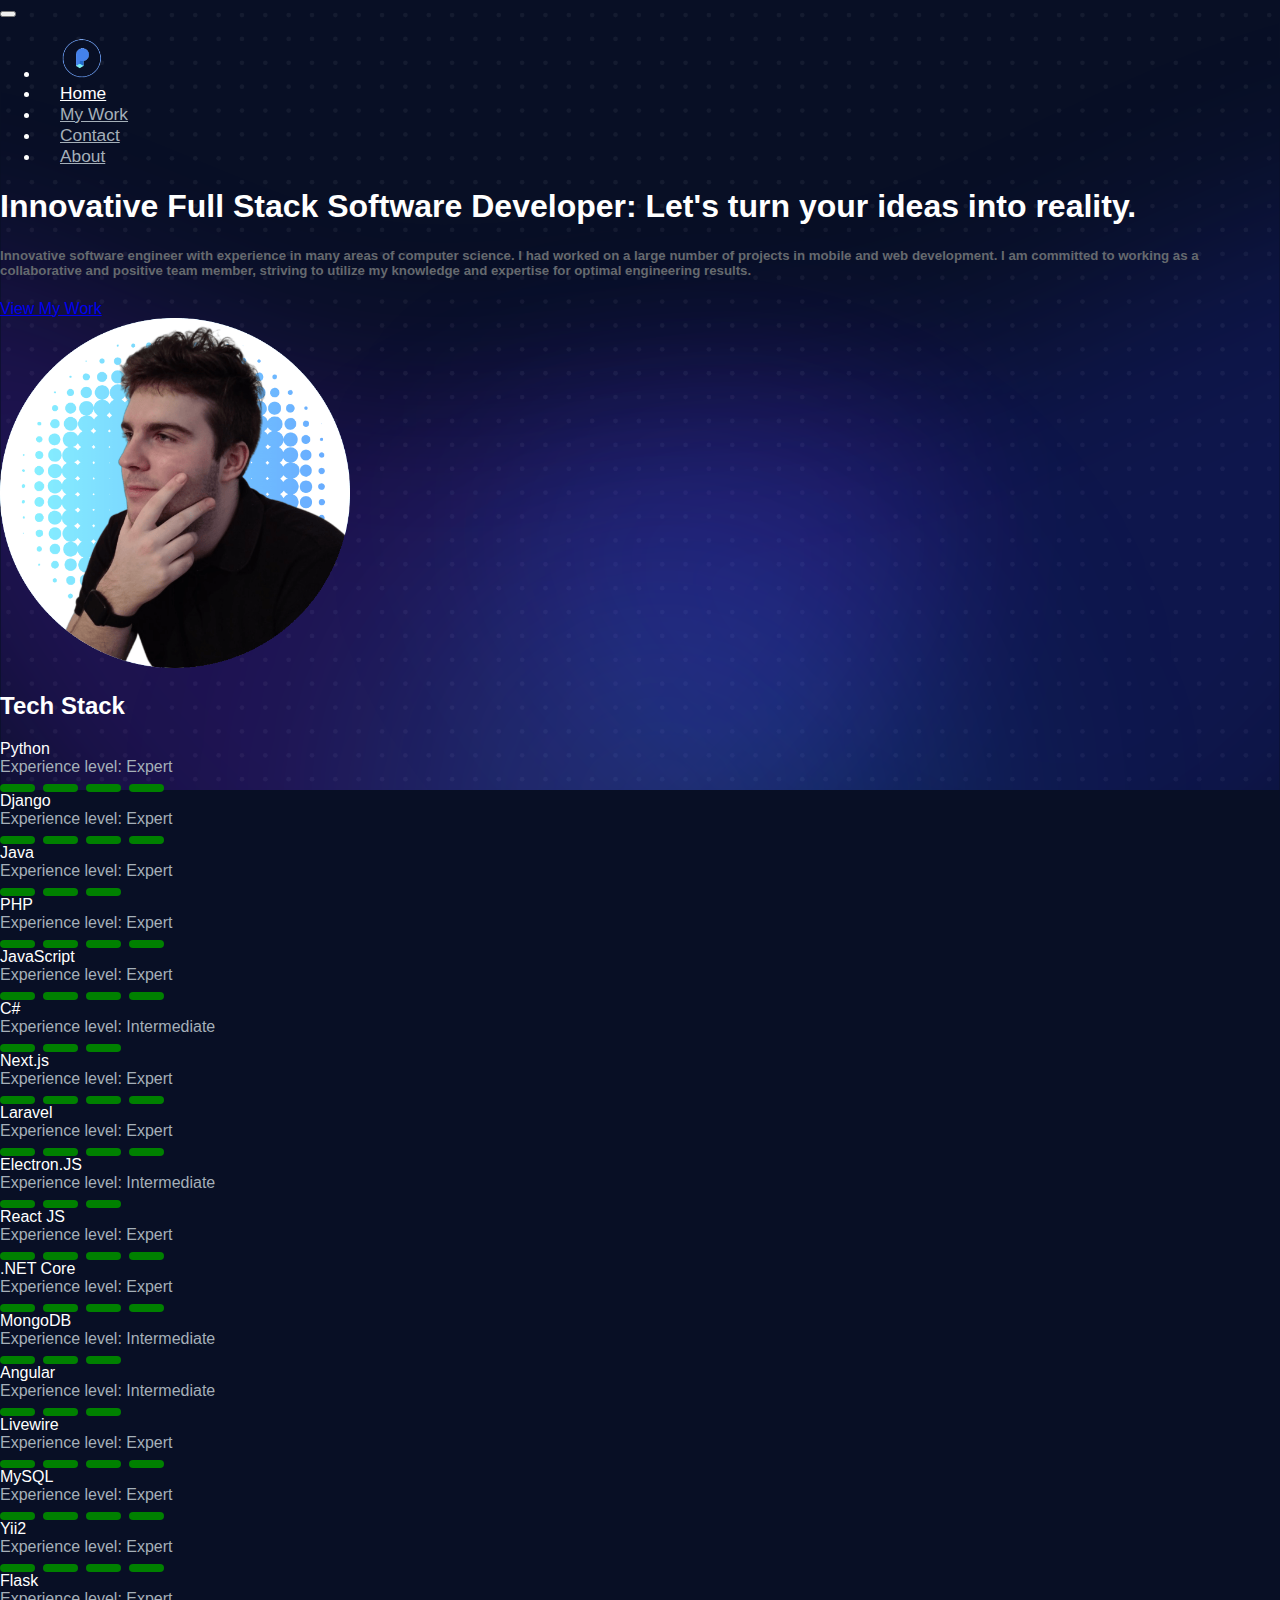
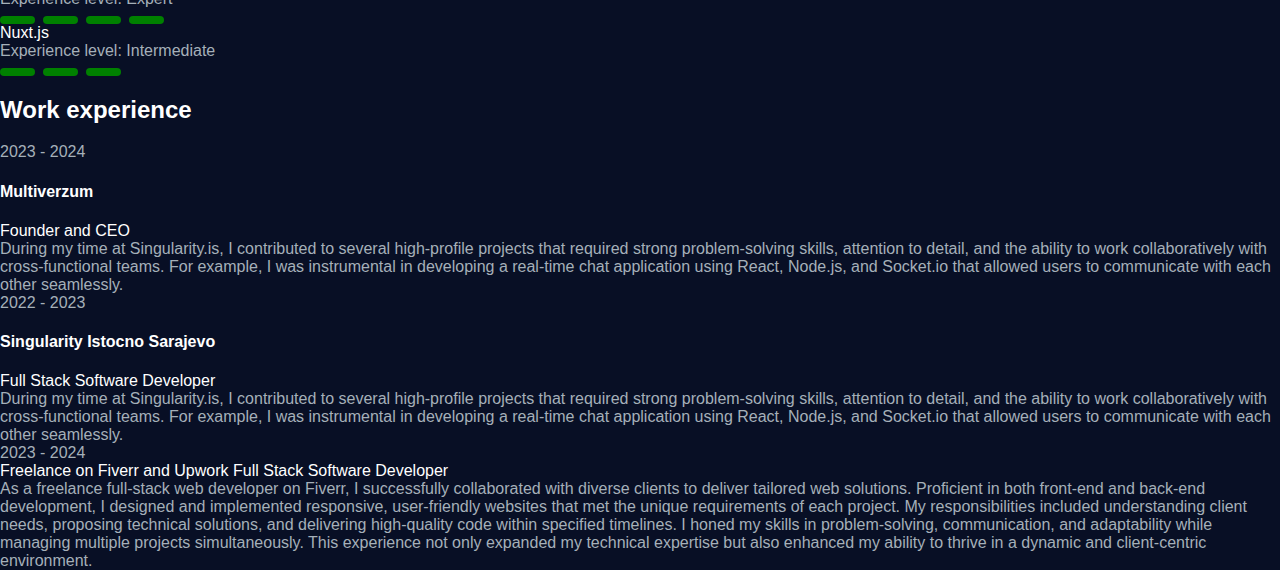
==== index.html @ 40189f27 "minor text change" ====
<!DOCTYPE html>
<html lang="en">

<head>
    <meta charset="UTF-8">
    <meta name="viewport" content="width=device-width, initial-scale=1.0">
    <title>Nenad Blagovcanin - Portfolio</title>
    <link rel="stylesheet" href="/css/style.css">
    <link rel="stylesheet" href="/css/home.css">
    <link href="https://cdn.jsdelivr.net/npm/bootstrap@5.3.2/dist/css/bootstrap.min.css" rel="stylesheet"
        integrity="sha384-T3c6CoIi6uLrA9TneNEoa7RxnatzjcDSCmG1MXxSR1GAsXEV/Dwwykc2MPK8M2HN" crossorigin="anonymous">
</head>

<body>

    <nav class="navbar navbar-expand-lg bg-transparent justify-content-center">
        <button class="navbar-toggler btn bg-white" type="button" data-bs-toggle="collapse" data-bs-target="#navbarNav"
            aria-controls="navbarNav" aria-expanded="false" aria-label="Toggle navigation">
            <span class="navbar-toggler-icon text-white"></span>
        </button>
        <div class="collapse navbar-collapse" id="navbarNav">
            <ul class="navbar-nav m-auto justify-content-center">
                <li>
                    <a class="d-flex align-items-center h-100 logo-image-wrapper" href="/">
                        <img id="logo-image" src="/img/logo.png" alt="">
                    </a>
                </li>
                <li class="nav-item">
                    <a class="nav-link active" href="/">Home</a>
                </li>
                <li class="nav-item">
                    <a class="nav-link" href="work.html">My Work</a>
                </li>
                <li class="nav-item">
                    <a class="nav-link" href="contact.html">Contact</a>
                </li>
                <li class="nav-item">
                    <a class="nav-link" href="about.html">About</a>
                </li>
            </ul>
        </div>
    </nav>


    <div class="container">

        <div class="row flex-md-row flex-column-reverse">

            <div class="col-md-7">
                <div class="pt-5 px-4">
                    <h1>
                        Innovative Full Stack Software Developer: Let's turn your ideas into reality.
                    </h1>

                    <h5 class="text-secondary py-4">
                        Innovative software engineer with experience in many areas of computer science. I had worked on
                        a large number of projects in mobile and web development. I am committed to working as a
                        collaborative and positive team member, striving to utilize my knowledge and expertise for
                        optimal engineering results.
                    </h5>

                    <div class="d-flex justify-content-center justify-content-md-start pt-4">
                        <a href="work.html" class="btn btn-primary rounded-large fw-500 px-5 py-2">View My Work</a>
                    </div>

                </div>

            </div>

            <div class="col-md-5 px-3 d-flex justify-content-center pt-5">
                <div class="rounded-circle">
                    <img src="/img/me.png" style="max-width: 350px; height: fit-content;"
                        class="img-fluid rounded-circle shadow-lg" alt="">
                </div>
            </div>

        </div>

    </div>


    <div class="container py-4">
        <h2 class="mt-4">Tech Stack</h2>

        <div class="row tech-stack-list">
            <div class="col-md-4 col-6">
                <div class="rounded my-2 bg-dark rounded-lg p-3">
                    <span>Python</span><br>
                    <span class="txt-light">Experience level: Expert</span>
                    <div class="experience-level">
                        <div class="line"></div>
                        <div class="line"></div>
                        <div class="line"></div>
                        <div class="line"></div>
                    </div>
                </div>
            </div>
            <div class="col-md-4 col-6">
                <div class="rounded my-2 bg-dark rounded-lg p-3">
                    <span>Django</span><br>
                    <span class="txt-light">Experience level: Expert</span>
                    <div class="experience-level">
                        <div class="line"></div>
                        <div class="line"></div>
                        <div class="line"></div>
                        <div class="line"></div>
                    </div>
                </div>
            </div>
            <div class="col-md-4 col-6">
                <div class="rounded my-2 bg-dark rounded-lg p-3">
                    <span>Java</span><br>
                    <span class="txt-light">Experience level: Expert</span>
                    <div class="experience-level">
                        <div class="line bg-warning"></div>
                        <div class="line bg-warning"></div>
                        <div class="line bg-warning"></div>
                    </div>
                </div>
            </div>
            <div class="col-md-4 col-6">
                <div class="rounded my-2 bg-dark rounded-lg p-3">
                    <span>PHP</span><br>
                    <span class="txt-light">Experience level: Expert</span>
                    <div class="experience-level">
                        <div class="line"></div>
                        <div class="line"></div>
                        <div class="line"></div>
                        <div class="line"></div>
                    </div>
                </div>
            </div>
            <div class="col-md-4 col-6">
                <div class="rounded my-2 bg-dark rounded-lg p-3">
                    <span>JavaScript</span><br>
                    <span class="txt-light">Experience level: Expert</span>
                    <div class="experience-level">
                        <div class="line"></div>
                        <div class="line"></div>
                        <div class="line"></div>
                        <div class="line"></div>
                    </div>
                </div>
            </div>
            <div class="col-md-4 col-6">
                <div class="rounded my-2 bg-dark rounded-lg p-3">
                    <span>C#</span><br>
                    <span class="txt-light">Experience level: Intermediate</span>
                    <div class="experience-level">
                        <div class="line bg-warning"></div>
                        <div class="line bg-warning"></div>
                        <div class="line bg-warning"></div>
                    </div>
                </div>

            </div>
            <div class="col-md-4 col-6">
                <div class="rounded my-2 bg-dark rounded-lg p-3">
                    <span>Next.js</span><br>
                    <span class="txt-light">Experience level: Expert</span>
                    <div class="experience-level">
                        <div class="line"></div>
                        <div class="line"></div>
                        <div class="line"></div>
                        <div class="line"></div>
                    </div>
                </div>
            </div>
            <div class="col-md-4 col-6">
                <div class="rounded my-2 bg-dark rounded-lg p-3">
                    <span>Laravel</span><br>
                    <span class="txt-light">Experience level: Expert</span>
                    <div class="experience-level">
                        <div class="line"></div>
                        <div class="line"></div>
                        <div class="line"></div>
                        <div class="line"></div>
                    </div>
                </div>
            </div>
            <div class="col-md-4 col-6">
                <div class="rounded my-2 bg-dark rounded-lg p-3">
                    <span>Electron.JS</span><br>
                    <span class="txt-light">Experience level: Intermediate</span>
                    <div class="experience-level">
                        <div class="line bg-warning"></div>
                        <div class="line bg-warning"></div>
                        <div class="line bg-warning"></div>
                    </div>
                </div>
            </div>
            <div class="col-md-4 col-6">
                <div class="rounded my-2 bg-dark rounded-lg p-3">
                    <span>React JS</span><br>
                    <span class="txt-light">Experience level: Expert</span>
                    <div class="experience-level">
                        <div class="line"></div>
                        <div class="line"></div>
                        <div class="line"></div>
                        <div class="line"></div>
                    </div>
                </div>
            </div>
            <div class="col-md-4 col-6">
                <div class="rounded my-2 bg-dark rounded-lg p-3">
                    <span>.NET Core</span><br>
                    <span class="txt-light">Experience level: Expert</span>
                    <div class="experience-level">
                        <div class="line"></div>
                        <div class="line"></div>
                        <div class="line"></div>
                        <div class="line"></div>
                    </div>
                </div>
            </div>
            <div class="col-md-4 col-6">
                <div class="rounded my-2 bg-dark rounded-lg p-3">
                    <span>MongoDB</span><br>
                    <span class="txt-light">Experience level: Intermediate</span>
                    <div class="experience-level">
                        <div class="line bg-warning"></div>
                        <div class="line bg-warning"></div>
                        <div class="line bg-warning"></div>
                    </div>
                </div>

            </div>
            <div class="col-md-4 col-6">
                <div class="rounded my-2 bg-dark rounded-lg p-3">
                    <span>Angular</span><br>
                    <span class="txt-light">Experience level: Intermediate</span>
                    <div class="experience-level">
                        <div class="line bg-warning"></div>
                        <div class="line bg-warning"></div>
                        <div class="line bg-warning"></div>
                    </div>
                </div>
            </div>
            <div class="col-md-4 col-6">
                <div class="rounded my-2 bg-dark rounded-lg p-3">
                    <span>Livewire</span><br>
                    <span class="txt-light">Experience level: Expert</span>
                    <div class="experience-level">
                        <div class="line"></div>
                        <div class="line"></div>
                        <div class="line"></div>
                        <div class="line"></div>
                    </div>
                </div>
            </div>
            <div class="col-md-4 col-6">
                <div class="rounded my-2 bg-dark rounded-lg p-3">
                    <span>MySQL</span><br>
                    <span class="txt-light">Experience level: Expert</span>
                    <div class="experience-level">
                        <div class="line"></div>
                        <div class="line"></div>
                        <div class="line"></div>
                        <div class="line"></div>
                    </div>
                </div>
            </div>
            <div class="col-md-4 col-6">
                <div class="rounded my-2 bg-dark rounded-lg p-3">
                    <span>Yii2</span><br>
                    <span class="txt-light">Experience level: Expert</span>
                    <div class="experience-level">
                        <div class="line"></div>
                        <div class="line"></div>
                        <div class="line"></div>
                        <div class="line"></div>
                    </div>
                </div>
            </div>
            <div class="col-md-4 col-6">
                <div class="rounded my-2 bg-dark rounded-lg p-3">
                    <span>Flask</span><br>
                    <span class="txt-light">Experience level: Expert</span>
                    <div class="experience-level">
                        <div class="line"></div>
                        <div class="line"></div>
                        <div class="line"></div>
                        <div class="line"></div>
                    </div>
                </div>
            </div>
            <div class="col-md-4 col-6">
                <div class="rounded my-2 bg-dark rounded-lg p-3">
                    <span>Nuxt.js</span><br>
                    <span class="txt-light">Experience level: Intermediate</span>
                    <div class="experience-level">
                        <div class="line bg-warning"></div>
                        <div class="line bg-warning"></div>
                        <div class="line bg-warning"></div>
                    </div>
                </div>
            </div>


        </div>

        <div class="container py-4">

            <h2>Work experience</h2>


            <div class="py-3">
                <span class="txt-light">2023 - 2024</span><br>
                <h4>Multiverzum</h4>
                <span class="fw-500">Founder and CEO</span><br>
                <span class="txt-light">
                    During my time at Singularity.is, I contributed to several high-profile projects that required
                    strong problem-solving skills, attention to detail, and the ability to work collaboratively with
                    cross-functional teams. For example, I was instrumental in developing a real-time chat application
                    using React, Node.js, and Socket.io that allowed users to communicate with each other seamlessly.
                </span>
            </div>


            <div class="py-3">
                <span class="txt-light">2022 - 2023</span><br>
                <h4>Singularity Istocno Sarajevo</h4>
                <span class="fw-500">Full Stack Software Developer</span><br>
                <span class="txt-light">
                    During my time at Singularity.is, I contributed to several high-profile projects that required
                    strong problem-solving skills, attention to detail, and the ability to work collaboratively with
                    cross-functional teams. For example, I was instrumental in developing a real-time chat application
                    using React, Node.js, and Socket.io that allowed users to communicate with each other seamlessly.
                </span>
            </div>

            <div class="py-3">
                <span class="txt-light">2023 - 2024</span><br>
                <h4">Freelance on Fiverr and Upwork</h4>
                    <span class="fw-500">Full Stack Software Developer</span><br>
                    <span class="txt-light">
                        As a freelance full-stack web developer on Fiverr, I successfully collaborated with diverse
                        clients
                        to deliver tailored web solutions. Proficient in both front-end and back-end development, I
                        designed
                        and implemented responsive, user-friendly websites that met the unique requirements of each
                        project.
                        My responsibilities included understanding client needs, proposing technical solutions, and
                        delivering high-quality code within specified timelines. I honed my skills in problem-solving,
                        communication, and adaptability while managing multiple projects simultaneously. This experience
                        not
                        only expanded my technical expertise but also enhanced my ability to thrive in a dynamic and
                        client-centric environment.
                    </span>
            </div>

        </div>

        <script src="https://cdn.jsdelivr.net/npm/bootstrap@5.3.2/dist/js/bootstrap.bundle.min.js"
            integrity="sha384-C6RzsynM9kWDrMNeT87bh95OGNyZPhcTNXj1NW7RuBCsyN/o0jlpcV8Qyq46cDfL"
            crossorigin="anonymous"></script>

</body>

</html>
---- css/style.css ----
body{
    background-color: #080f25 !important;
    margin: 0;
    padding: 0;
    color: white !important;
    font-family: Arial;
}

.nav-link{
    color: white !important;
}

.navbar .nav-link{
    font-size: 13pt;
    font-weight: 500;
    padding: 20px !important;
    color: rgb(165, 176, 185) !important;
}

.navbar .nav-link.active, .nav-link:hover{
    color: white !important;
}

.bg-app{
    background-color: #080f25 !important;
}

#logo-image{
    max-height: 45px;
    height: 100%;
}

.logo-image-wrapper{
    padding-left: 20px !important;
    padding-right: 20px !important;
}

.bold{
    font-weight: bold !important;
} 
.fw-500{
    font-weight: 500 !important;
}

.text-secondary{
    color: rgb(101, 105, 110) !important;
}

.rounded-large{
    border-radius: 1.5rem !important;
}

.txt-light{
    color: rgb(165, 176, 185) !important;
}

.tech-stack-list li{
    padding-top: .5rem;
    padding-bottom: .5rem;
    font-weight: 500;
}

.experience-level{
    display: flex;
    align-items: center;
    padding-top: .5rem;
}

.experience-level .line{
    height: 8px;
    width: 35px;
    margin-right: .5rem;
    border-radius: 1.3rem;
    background-color: green;
}

@media only screen and (max-width: 850px) {
    h2{
        text-align: center;
    }.navbar-nav{
        background-color: #101418 !important;
    }
  }
---- css/home.css ----
@media only screen and (min-width: 850px) {
    body{
        background-image: url('/img/background.svg');
        background-position: top;
        background-repeat: no-repeat;
        background-size: contain;
    }
  }
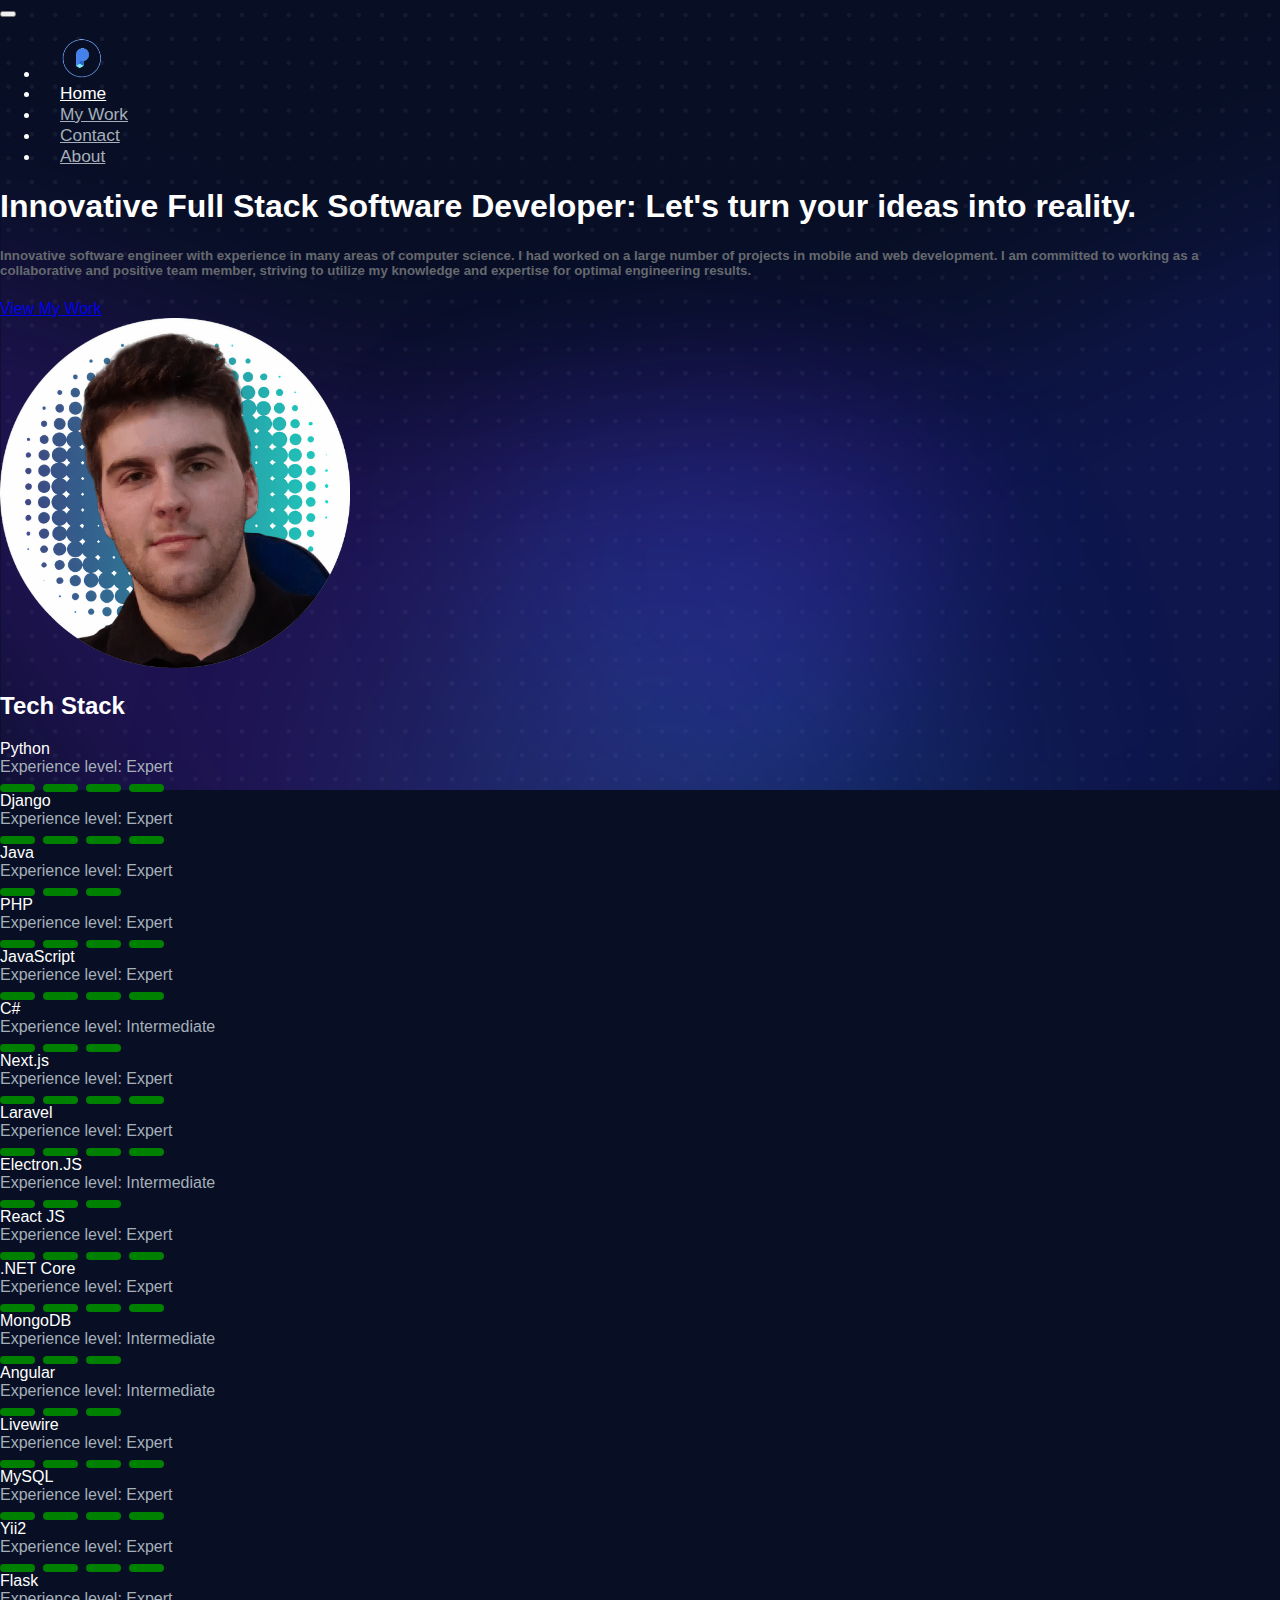
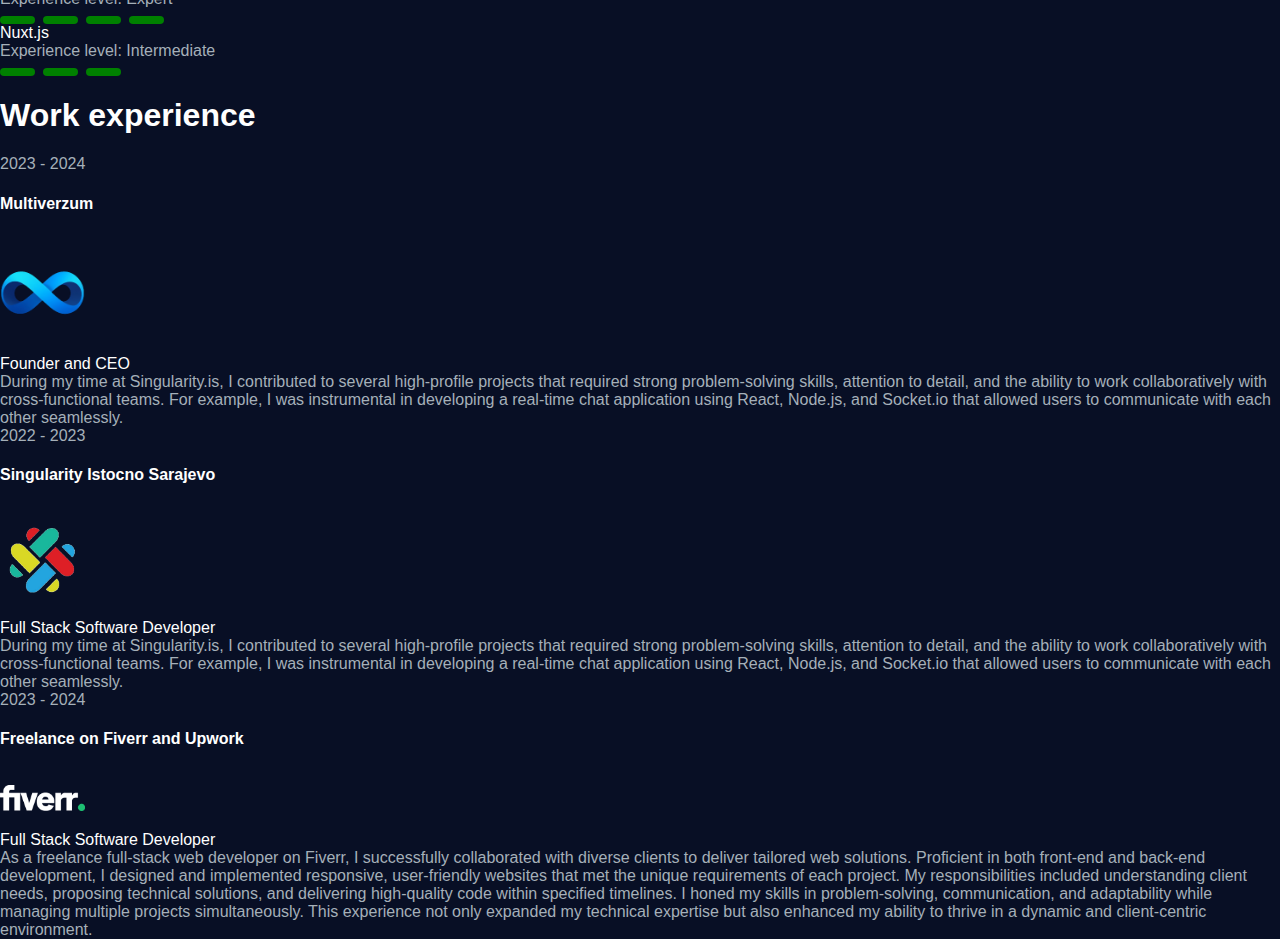
==== commit 5eac8204: "style improvements" ====
--- a/index.html
+++ b/index.html
@@ -47,7 +47,7 @@
         <div class="row flex-md-row flex-column-reverse">
 
             <div class="col-md-7">
-                <div class="pt-5 px-4">
+                <div class="pt-5">
                     <h1>
                         Innovative Full Stack Software Developer: Let's turn your ideas into reality.
                     </h1>
@@ -67,9 +67,9 @@
 
             </div>
 
-            <div class="col-md-5 px-3 d-flex justify-content-center pt-5">
+            <div class="col-md-5 d-flex justify-content-center pt-5">
                 <div class="rounded-circle">
-                    <img src="/img/me.png" style="max-width: 350px; height: fit-content;"
+                    <img src="/img/profile-pic.png" style="max-width: 350px; height: fit-content;"
                         class="img-fluid rounded-circle shadow-lg" alt="">
                 </div>
             </div>
@@ -299,14 +299,17 @@
 
         </div>
 
-        <div class="container py-4">
-
-            <h2>Work experience</h2>
-
-
+        <div class="py-4">
+
+            <h1>Work experience</h1>
+    
+    
             <div class="py-3">
                 <span class="txt-light">2023 - 2024</span><br>
                 <h4>Multiverzum</h4>
+    
+                <img class="company-logo" src="/img/multiverzum.png" alt=""><br>
+    
                 <span class="fw-500">Founder and CEO</span><br>
                 <span class="txt-light">
                     During my time at Singularity.is, I contributed to several high-profile projects that required
@@ -315,11 +318,14 @@
                     using React, Node.js, and Socket.io that allowed users to communicate with each other seamlessly.
                 </span>
             </div>
-
-
+    
+    
             <div class="py-3">
                 <span class="txt-light">2022 - 2023</span><br>
                 <h4>Singularity Istocno Sarajevo</h4>
+    
+                <img class="company-logo" src="/img/singularity.png" alt=""><br>
+    
                 <span class="fw-500">Full Stack Software Developer</span><br>
                 <span class="txt-light">
                     During my time at Singularity.is, I contributed to several high-profile projects that required
@@ -328,27 +334,26 @@
                     using React, Node.js, and Socket.io that allowed users to communicate with each other seamlessly.
                 </span>
             </div>
-
+    
             <div class="py-3">
                 <span class="txt-light">2023 - 2024</span><br>
-                <h4">Freelance on Fiverr and Upwork</h4>
-                    <span class="fw-500">Full Stack Software Developer</span><br>
-                    <span class="txt-light">
-                        As a freelance full-stack web developer on Fiverr, I successfully collaborated with diverse
-                        clients
-                        to deliver tailored web solutions. Proficient in both front-end and back-end development, I
-                        designed
-                        and implemented responsive, user-friendly websites that met the unique requirements of each
-                        project.
-                        My responsibilities included understanding client needs, proposing technical solutions, and
-                        delivering high-quality code within specified timelines. I honed my skills in problem-solving,
-                        communication, and adaptability while managing multiple projects simultaneously. This experience
-                        not
-                        only expanded my technical expertise but also enhanced my ability to thrive in a dynamic and
-                        client-centric environment.
-                    </span>
-            </div>
-
+                <h4>Freelance on Fiverr and Upwork</h4>
+    
+                <img class="company-logo" src="/img/fiverr.png" alt=""><br>
+    
+                <span class="fw-500">Full Stack Software Developer</span><br>
+                <span class="txt-light">
+                    As a freelance full-stack web developer on Fiverr, I successfully collaborated with diverse clients
+                    to deliver tailored web solutions. Proficient in both front-end and back-end development, I designed
+                    and implemented responsive, user-friendly websites that met the unique requirements of each project.
+                    My responsibilities included understanding client needs, proposing technical solutions, and
+                    delivering high-quality code within specified timelines. I honed my skills in problem-solving,
+                    communication, and adaptability while managing multiple projects simultaneously. This experience not
+                    only expanded my technical expertise but also enhanced my ability to thrive in a dynamic and
+                    client-centric environment.
+                </span>
+            </div>
+    
         </div>
 
         <script src="https://cdn.jsdelivr.net/npm/bootstrap@5.3.2/dist/js/bootstrap.bundle.min.js"
--- a/css/style.css
+++ b/css/style.css
@@ -1,4 +1,4 @@
-body{
+body {
     background-color: #080f25 !important;
     margin: 0;
     padding: 0;
@@ -6,67 +6,69 @@
     font-family: Arial;
 }
 
-.nav-link{
+.nav-link {
     color: white !important;
 }
 
-.navbar .nav-link{
+.navbar .nav-link {
     font-size: 13pt;
     font-weight: 500;
     padding: 20px !important;
     color: rgb(165, 176, 185) !important;
 }
 
-.navbar .nav-link.active, .nav-link:hover{
+.navbar .nav-link.active,
+.nav-link:hover {
     color: white !important;
 }
 
-.bg-app{
+.bg-app {
     background-color: #080f25 !important;
 }
 
-#logo-image{
+#logo-image {
     max-height: 45px;
     height: 100%;
 }
 
-.logo-image-wrapper{
+.logo-image-wrapper {
     padding-left: 20px !important;
     padding-right: 20px !important;
 }
 
-.bold{
+.bold {
     font-weight: bold !important;
-} 
-.fw-500{
+}
+
+.fw-500 {
     font-weight: 500 !important;
 }
 
-.text-secondary{
+.text-secondary {
     color: rgb(101, 105, 110) !important;
 }
 
-.rounded-large{
+.rounded-large {
     border-radius: 1.5rem !important;
 }
 
-.txt-light{
+.txt-light {
     color: rgb(165, 176, 185) !important;
 }
 
-.tech-stack-list li{
+.tech-stack-list li {
     padding-top: .5rem;
     padding-bottom: .5rem;
     font-weight: 500;
 }
 
-.experience-level{
+.experience-level {
     display: flex;
     align-items: center;
     padding-top: .5rem;
 }
 
-.experience-level .line{
+.experience-level .line {
     height: 8px;
     width: 35px;
     margin-right: .5rem;
@@ -75,9 +77,25 @@
 }
 
 @media only screen and (max-width: 850px) {
-    h2{
+    h2 {
         text-align: center;
-    }.navbar-nav{
+    }
+
+    .navbar-nav {
         background-color: #101418 !important;
     }
-  }+}
+
+
+::-webkit-scrollbar {
+    width: 10px
+}
+
+::-webkit-scrollbar-track {
+    background-color: transparent
+}
+
+::-webkit-scrollbar-thumb {
+    background-color: #a1a1a1;
+    border-radius: 2rem
+}--- a/css/home.css
+++ b/css/home.css
@@ -5,4 +5,12 @@
         background-repeat: no-repeat;
         background-size: contain;
     }
-  }+}
+
+.company-logo{
+    max-width: 85px;
+    width: 100%;
+    height: auto;
+    padding-top: 1rem;
+    padding-bottom: 1rem;
+}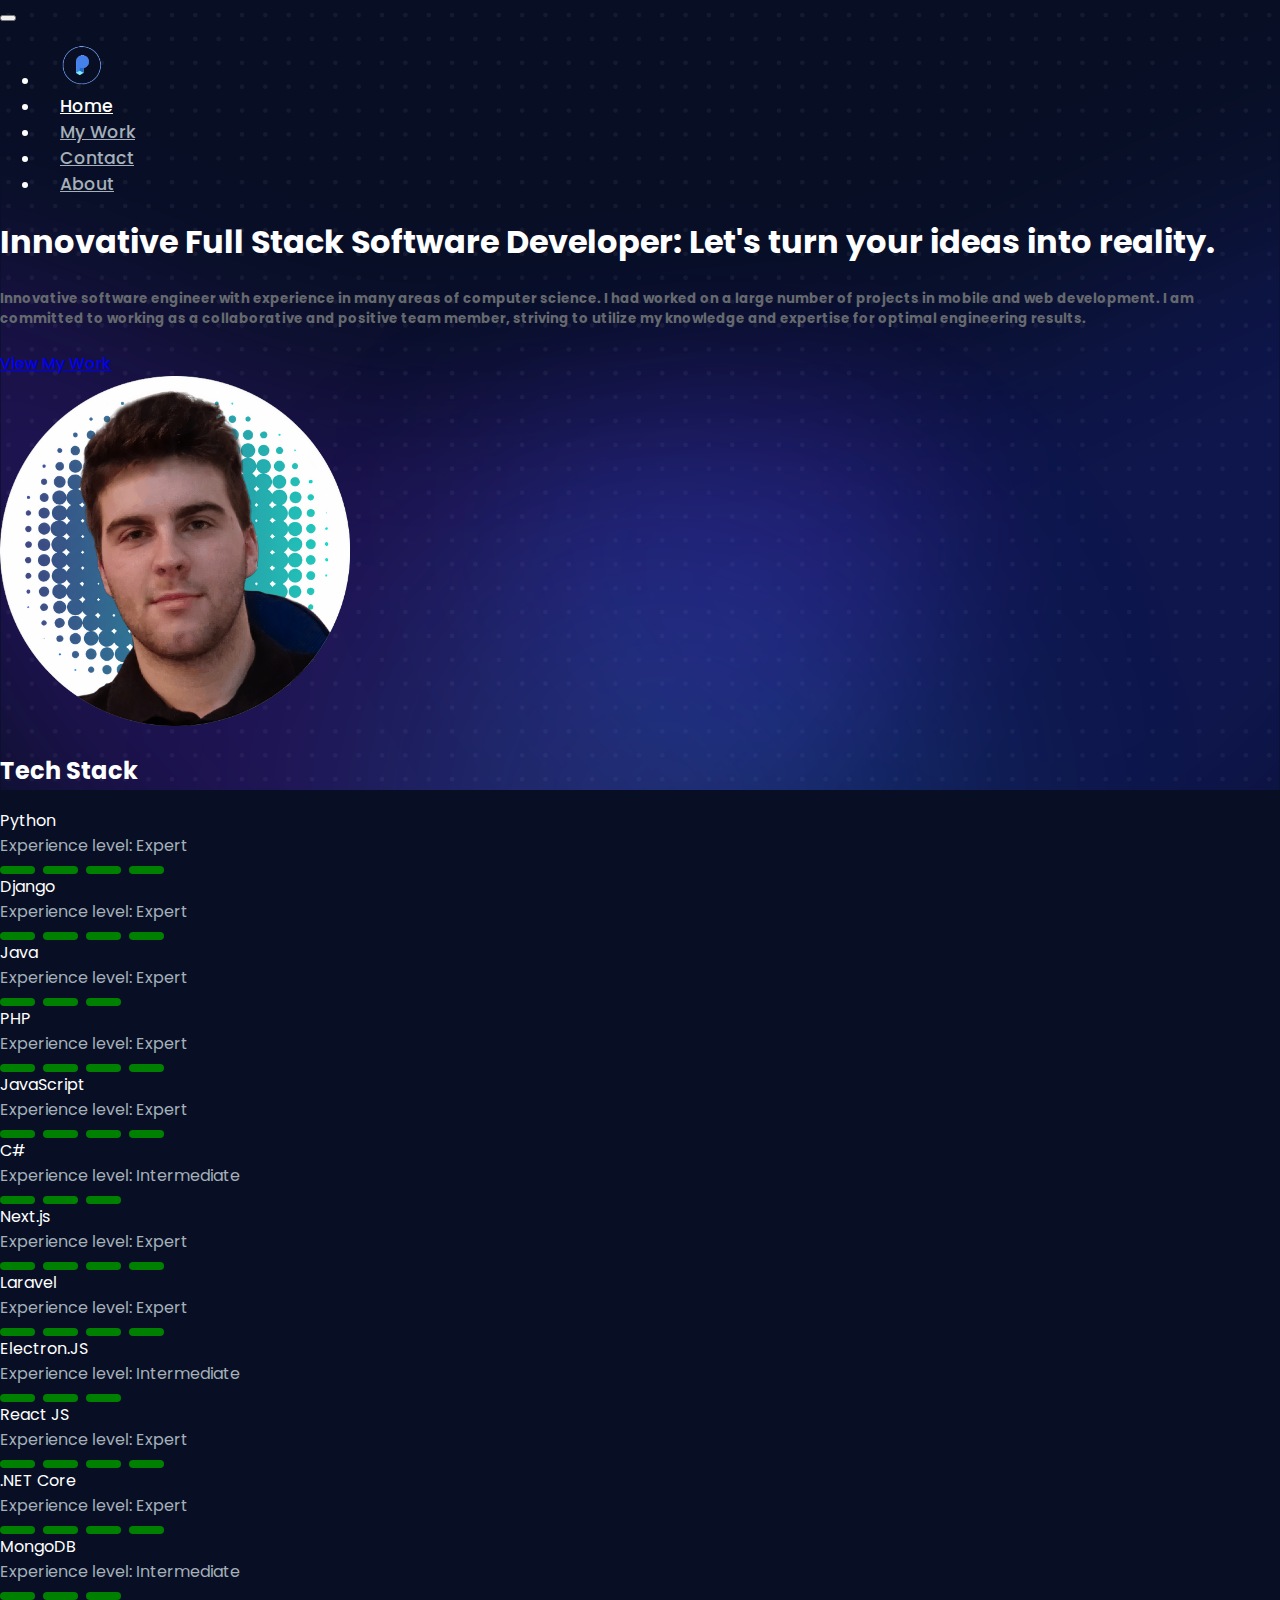
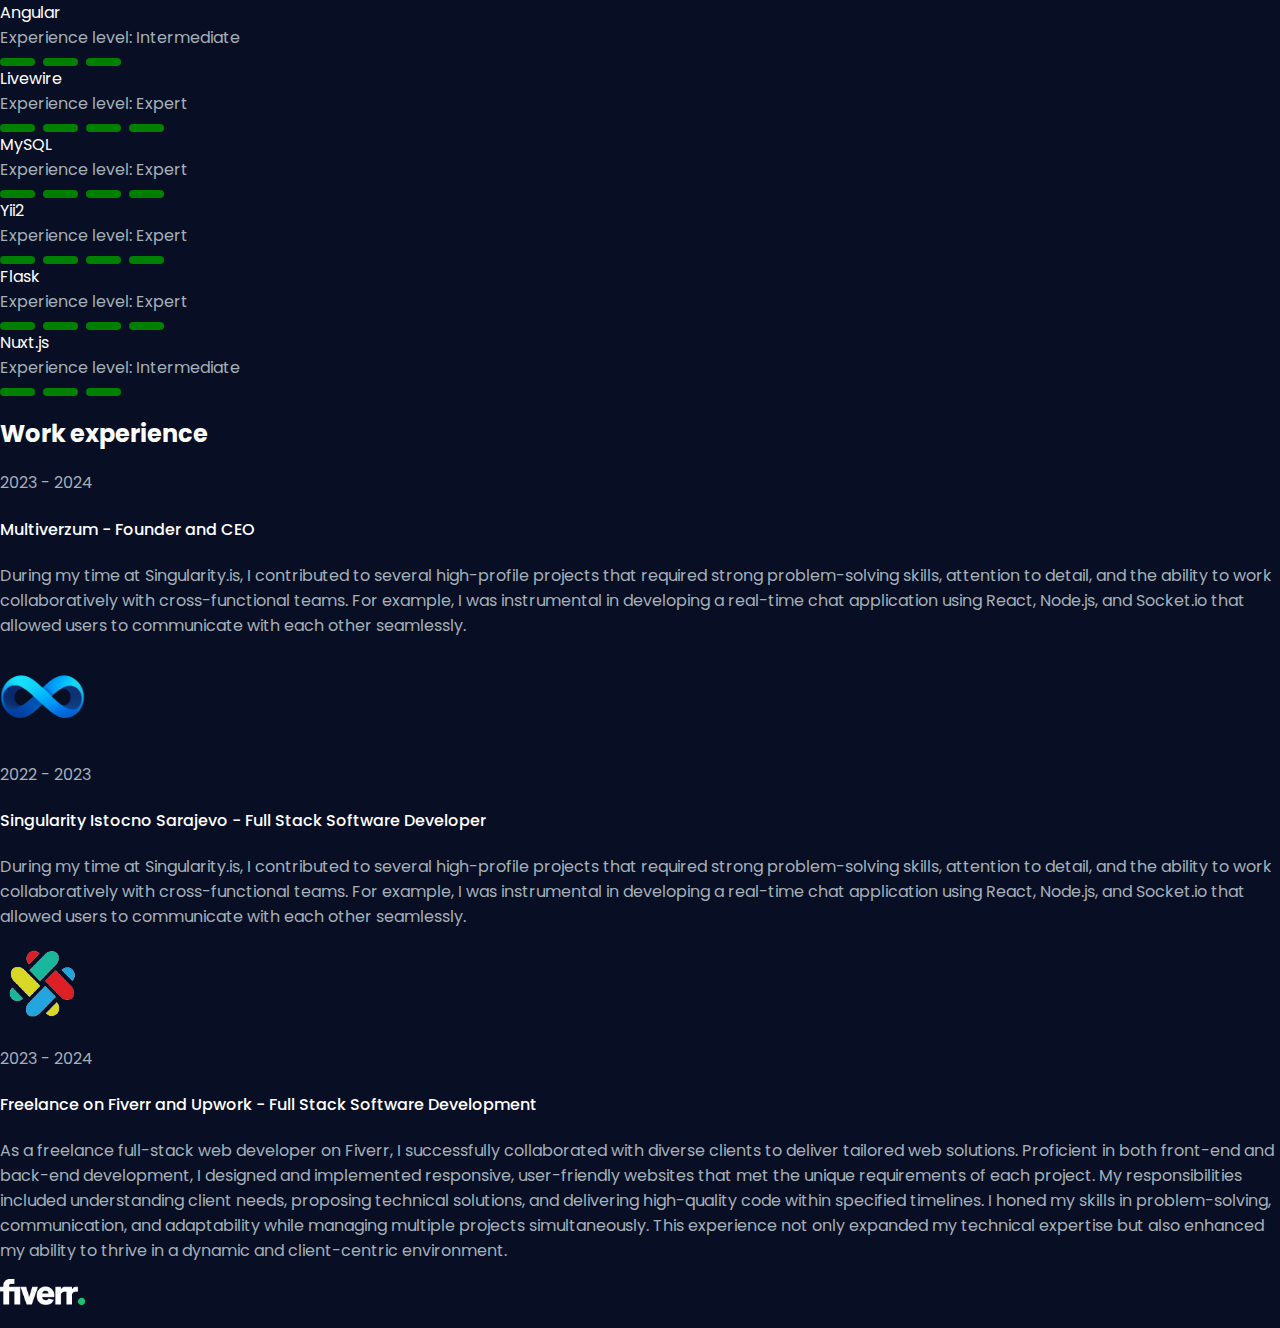
==== commit 6f48e5be: "minor style improvements" ====
--- a/index.html
+++ b/index.html
@@ -9,6 +9,9 @@
     <link rel="stylesheet" href="/css/home.css">
     <link href="https://cdn.jsdelivr.net/npm/bootstrap@5.3.2/dist/css/bootstrap.min.css" rel="stylesheet"
         integrity="sha384-T3c6CoIi6uLrA9TneNEoa7RxnatzjcDSCmG1MXxSR1GAsXEV/Dwwykc2MPK8M2HN" crossorigin="anonymous">
+    <link href="https://fonts.googleapis.com/css2?family=Poppins:wght@300;400;500;600;700&display=swap"
+        rel="stylesheet">
+
 </head>
 
 <body>
@@ -301,59 +304,78 @@
 
         <div class="py-4">
 
-            <h1>Work experience</h1>
-    
-    
+            <h2 class="mt-5">Work experience</h2>
+
             <div class="py-3">
-                <span class="txt-light">2023 - 2024</span><br>
-                <h4>Multiverzum</h4>
-    
-                <img class="company-logo" src="/img/multiverzum.png" alt=""><br>
-    
-                <span class="fw-500">Founder and CEO</span><br>
-                <span class="txt-light">
-                    During my time at Singularity.is, I contributed to several high-profile projects that required
-                    strong problem-solving skills, attention to detail, and the ability to work collaboratively with
-                    cross-functional teams. For example, I was instrumental in developing a real-time chat application
-                    using React, Node.js, and Socket.io that allowed users to communicate with each other seamlessly.
-                </span>
-            </div>
-    
-    
-            <div class="py-3">
-                <span class="txt-light">2022 - 2023</span><br>
-                <h4>Singularity Istocno Sarajevo</h4>
-    
-                <img class="company-logo" src="/img/singularity.png" alt=""><br>
-    
-                <span class="fw-500">Full Stack Software Developer</span><br>
-                <span class="txt-light">
-                    During my time at Singularity.is, I contributed to several high-profile projects that required
-                    strong problem-solving skills, attention to detail, and the ability to work collaboratively with
-                    cross-functional teams. For example, I was instrumental in developing a real-time chat application
-                    using React, Node.js, and Socket.io that allowed users to communicate with each other seamlessly.
-                </span>
-            </div>
-    
-            <div class="py-3">
-                <span class="txt-light">2023 - 2024</span><br>
-                <h4>Freelance on Fiverr and Upwork</h4>
-    
-                <img class="company-logo" src="/img/fiverr.png" alt=""><br>
-    
-                <span class="fw-500">Full Stack Software Developer</span><br>
-                <span class="txt-light">
-                    As a freelance full-stack web developer on Fiverr, I successfully collaborated with diverse clients
-                    to deliver tailored web solutions. Proficient in both front-end and back-end development, I designed
-                    and implemented responsive, user-friendly websites that met the unique requirements of each project.
-                    My responsibilities included understanding client needs, proposing technical solutions, and
-                    delivering high-quality code within specified timelines. I honed my skills in problem-solving,
-                    communication, and adaptability while managing multiple projects simultaneously. This experience not
-                    only expanded my technical expertise but also enhanced my ability to thrive in a dynamic and
-                    client-centric environment.
-                </span>
-            </div>
-    
+                <div class="row py-3">
+                    <span class="txt-light">2023 - 2024</span><br>
+                    <div class="col-md-11">
+                        <h4 class="fw-500">Multiverzum - Founder and CEO</h4>
+
+                        <span class="txt-light">
+                            During my time at Singularity.is, I contributed to several high-profile projects that
+                            required
+                            strong problem-solving skills, attention to detail, and the ability to work collaboratively
+                            with
+                            cross-functional teams. For example, I was instrumental in developing a real-time chat
+                            application
+                            using React, Node.js, and Socket.io that allowed users to communicate with each other
+                            seamlessly.
+                        </span>
+                    </div>
+                    <div class="col-md-1 d-flex justify-content-center align-items-center">
+                        <img class="company-logo" src="/img/multiverzum.png" alt=""><br>
+                    </div>
+                </div>
+                <div class="row py-3">
+                    <span class="txt-light">2022 - 2023</span><br>
+                    <div class="col-md-11">
+                        <h4 class="fw-500">Singularity Istocno Sarajevo - Full Stack Software Developer</h4>
+
+                        <span class="txt-light">
+                            During my time at Singularity.is, I contributed to several high-profile projects that
+                            required
+                            strong problem-solving skills, attention to detail, and the ability to work collaboratively
+                            with
+                            cross-functional teams. For example, I was instrumental in developing a real-time chat
+                            application
+                            using React, Node.js, and Socket.io that allowed users to communicate with each other
+                            seamlessly.
+                        </span>
+                    </div>
+                    <div class="col-md-1 d-flex justify-content-center align-items-center">
+                        <img class="company-logo" src="/img/singularity.png" alt=""><br>
+                    </div>
+                </div>
+                <div class="row py-3">
+                    <span class="txt-light">2023 - 2024</span><br>
+                    <div class="col-md-11">
+                        <h4 class="fw-500">Freelance on Fiverr and Upwork - Full Stack Software Development</h4>
+
+                        <span class="txt-light">
+                            As a freelance full-stack web developer on Fiverr, I successfully collaborated with diverse
+                            clients
+                            to deliver tailored web solutions. Proficient in both front-end and back-end development, I
+                            designed
+                            and implemented responsive, user-friendly websites that met the unique requirements of each
+                            project.
+                            My responsibilities included understanding client needs, proposing technical solutions, and
+                            delivering high-quality code within specified timelines. I honed my skills in
+                            problem-solving,
+                            communication, and adaptability while managing multiple projects simultaneously. This
+                            experience not
+                            only expanded my technical expertise but also enhanced my ability to thrive in a dynamic and
+                            client-centric environment.
+                        </span>
+                    </div>
+                    <div class="col-md-1 d-flex justify-content-center align-items-center">
+                        <img class="company-logo" src="/img/fiverr.png" alt=""><br>
+                    </div>
+                </div>
+
+            </div>
+
+
         </div>
 
         <script src="https://cdn.jsdelivr.net/npm/bootstrap@5.3.2/dist/js/bootstrap.bundle.min.js"
--- a/css/style.css
+++ b/css/style.css
@@ -3,7 +3,9 @@
     margin: 0;
     padding: 0;
     color: white !important;
-    font-family: Arial;
+    font-family: 'Poppins', sans-serif !important;
+    font-weight: 400;
+    font-style: normal;
 }
 
 .nav-link {
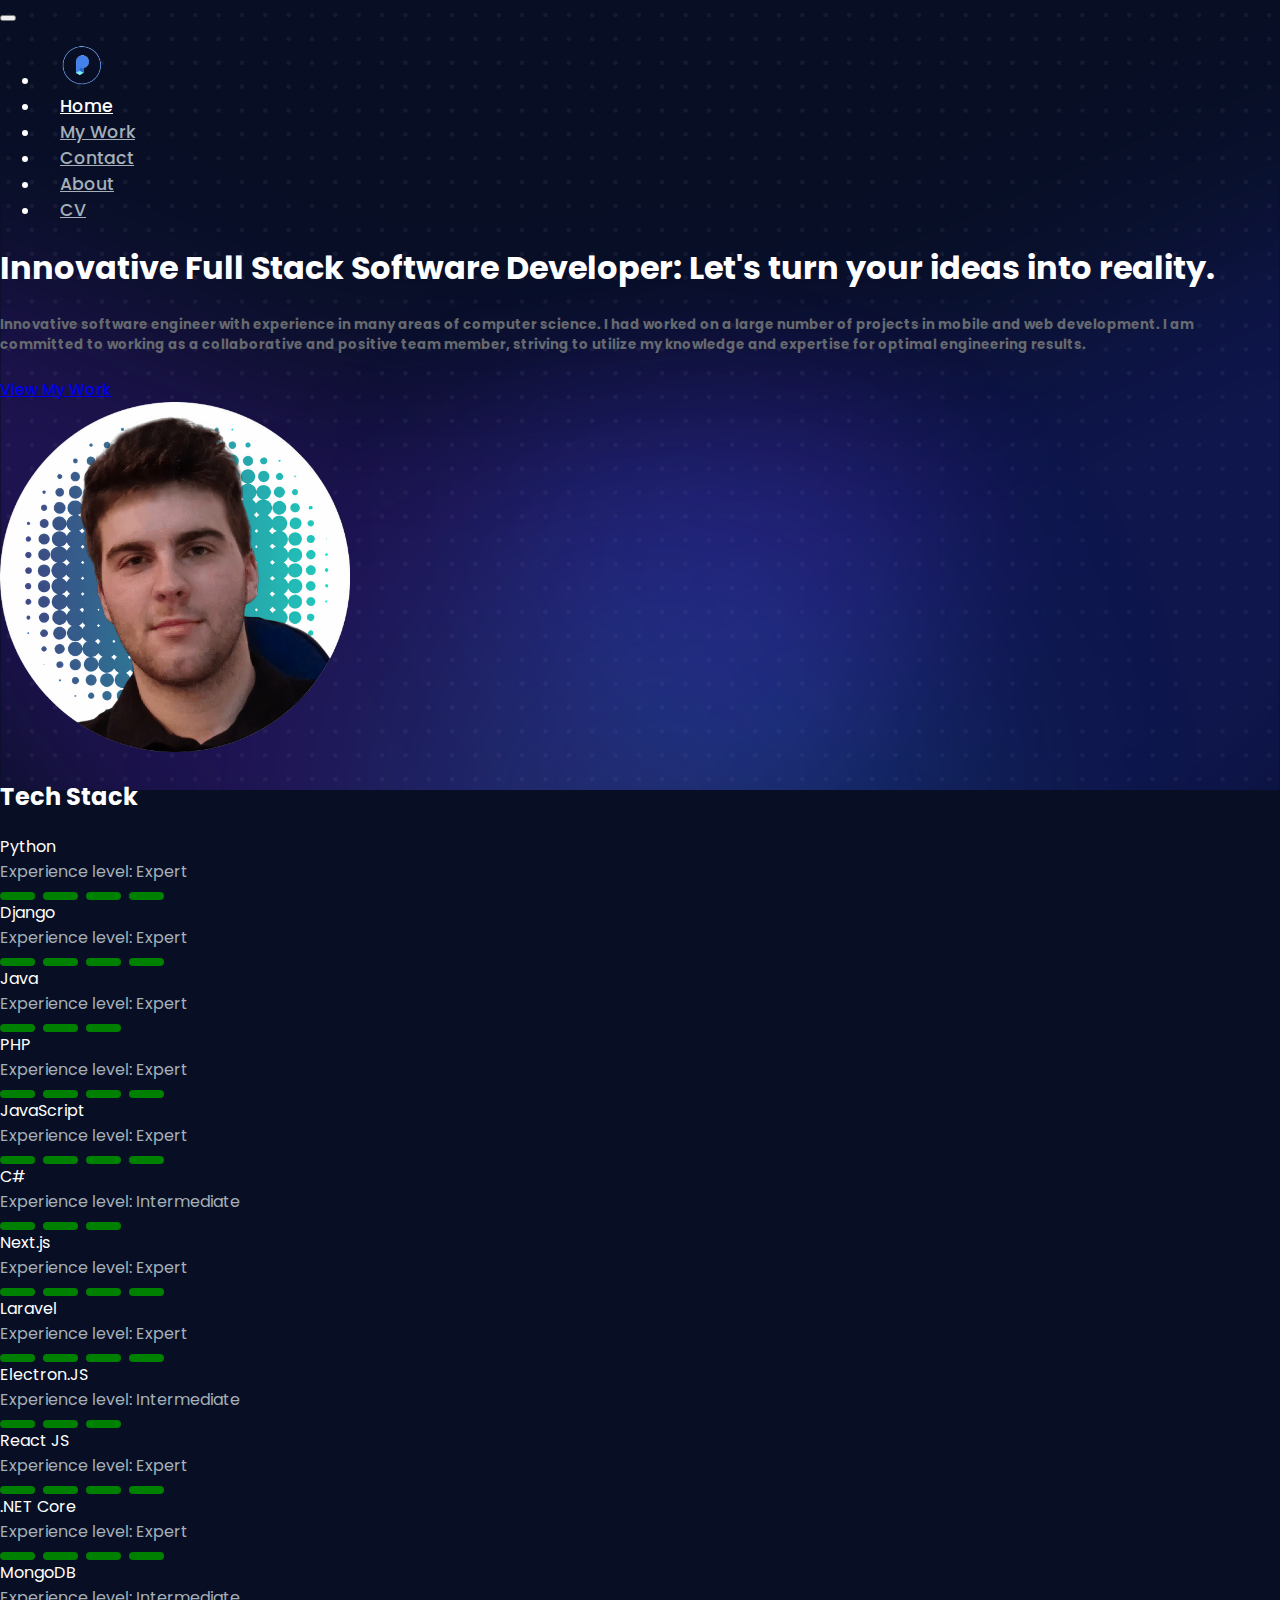
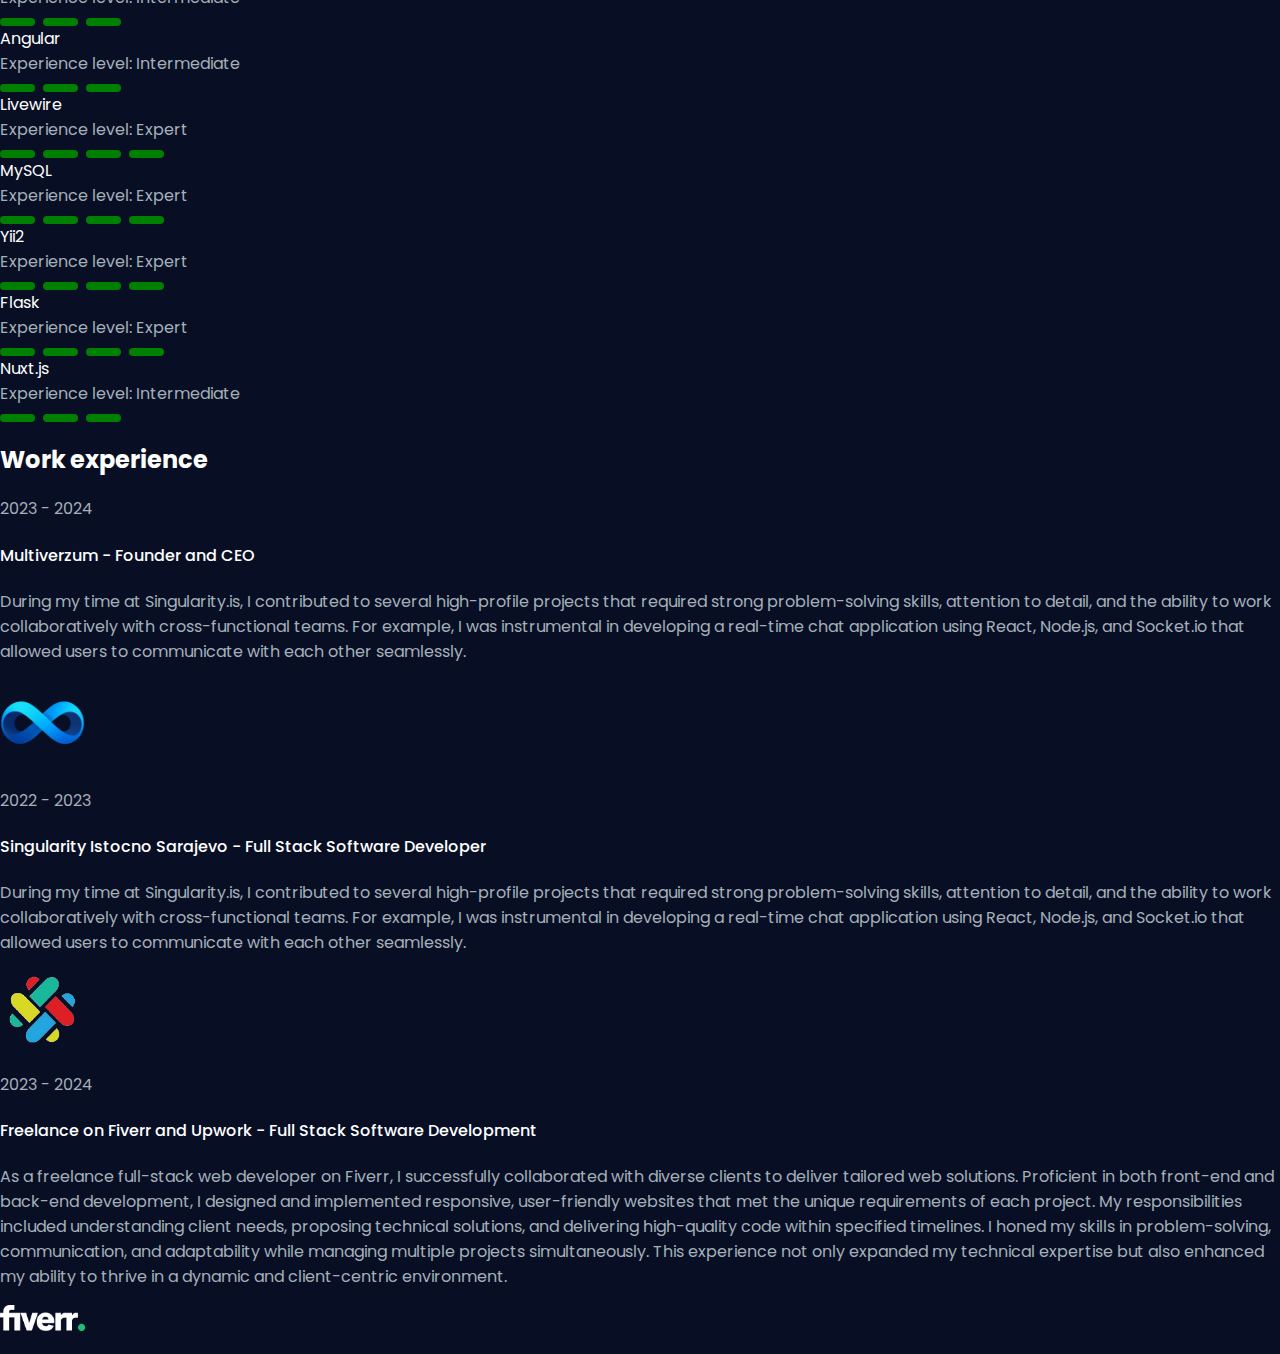
==== commit 1ec76f07: "cv" ====
--- a/index.html
+++ b/index.html
@@ -5,12 +5,14 @@
     <meta charset="UTF-8">
     <meta name="viewport" content="width=device-width, initial-scale=1.0">
     <title>Nenad Blagovcanin - Portfolio</title>
+    <link rel="shortcut icon" href="/img/logo.png" type="image/x-icon">
     <link rel="stylesheet" href="/css/style.css">
     <link rel="stylesheet" href="/css/home.css">
     <link href="https://cdn.jsdelivr.net/npm/bootstrap@5.3.2/dist/css/bootstrap.min.css" rel="stylesheet"
         integrity="sha384-T3c6CoIi6uLrA9TneNEoa7RxnatzjcDSCmG1MXxSR1GAsXEV/Dwwykc2MPK8M2HN" crossorigin="anonymous">
     <link href="https://fonts.googleapis.com/css2?family=Poppins:wght@300;400;500;600;700&display=swap"
         rel="stylesheet">
+    <script src="https://ajax.googleapis.com/ajax/libs/jquery/3.7.1/jquery.min.js"></script>
 
 </head>
 
@@ -39,6 +41,9 @@
                 </li>
                 <li class="nav-item">
                     <a class="nav-link" href="about.html">About</a>
+                </li>
+                <li class="nav-item">
+                    <a class="nav-link" href="cv.html">CV</a>
                 </li>
             </ul>
         </div>
@@ -372,10 +377,7 @@
                         <img class="company-logo" src="/img/fiverr.png" alt=""><br>
                     </div>
                 </div>
-
-            </div>
-
-
+            </div>
         </div>
 
         <script src="https://cdn.jsdelivr.net/npm/bootstrap@5.3.2/dist/js/bootstrap.bundle.min.js"
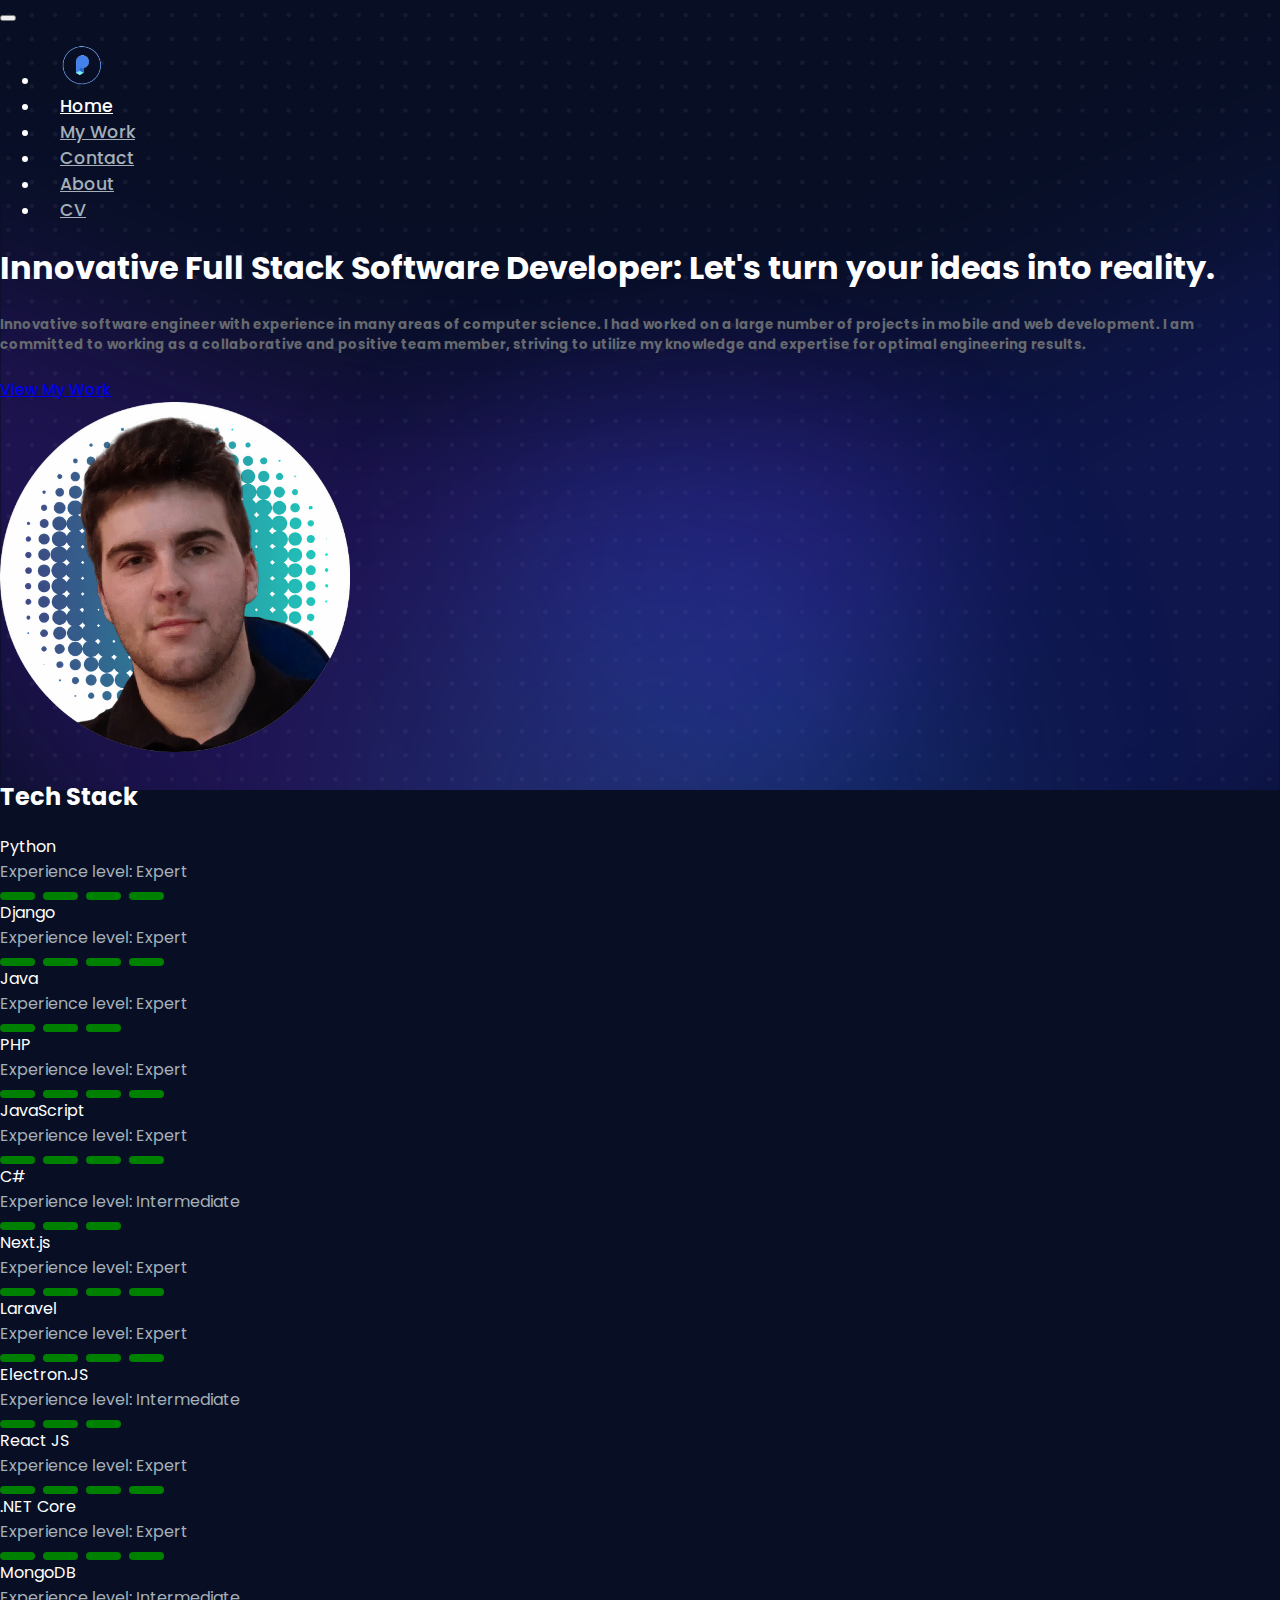
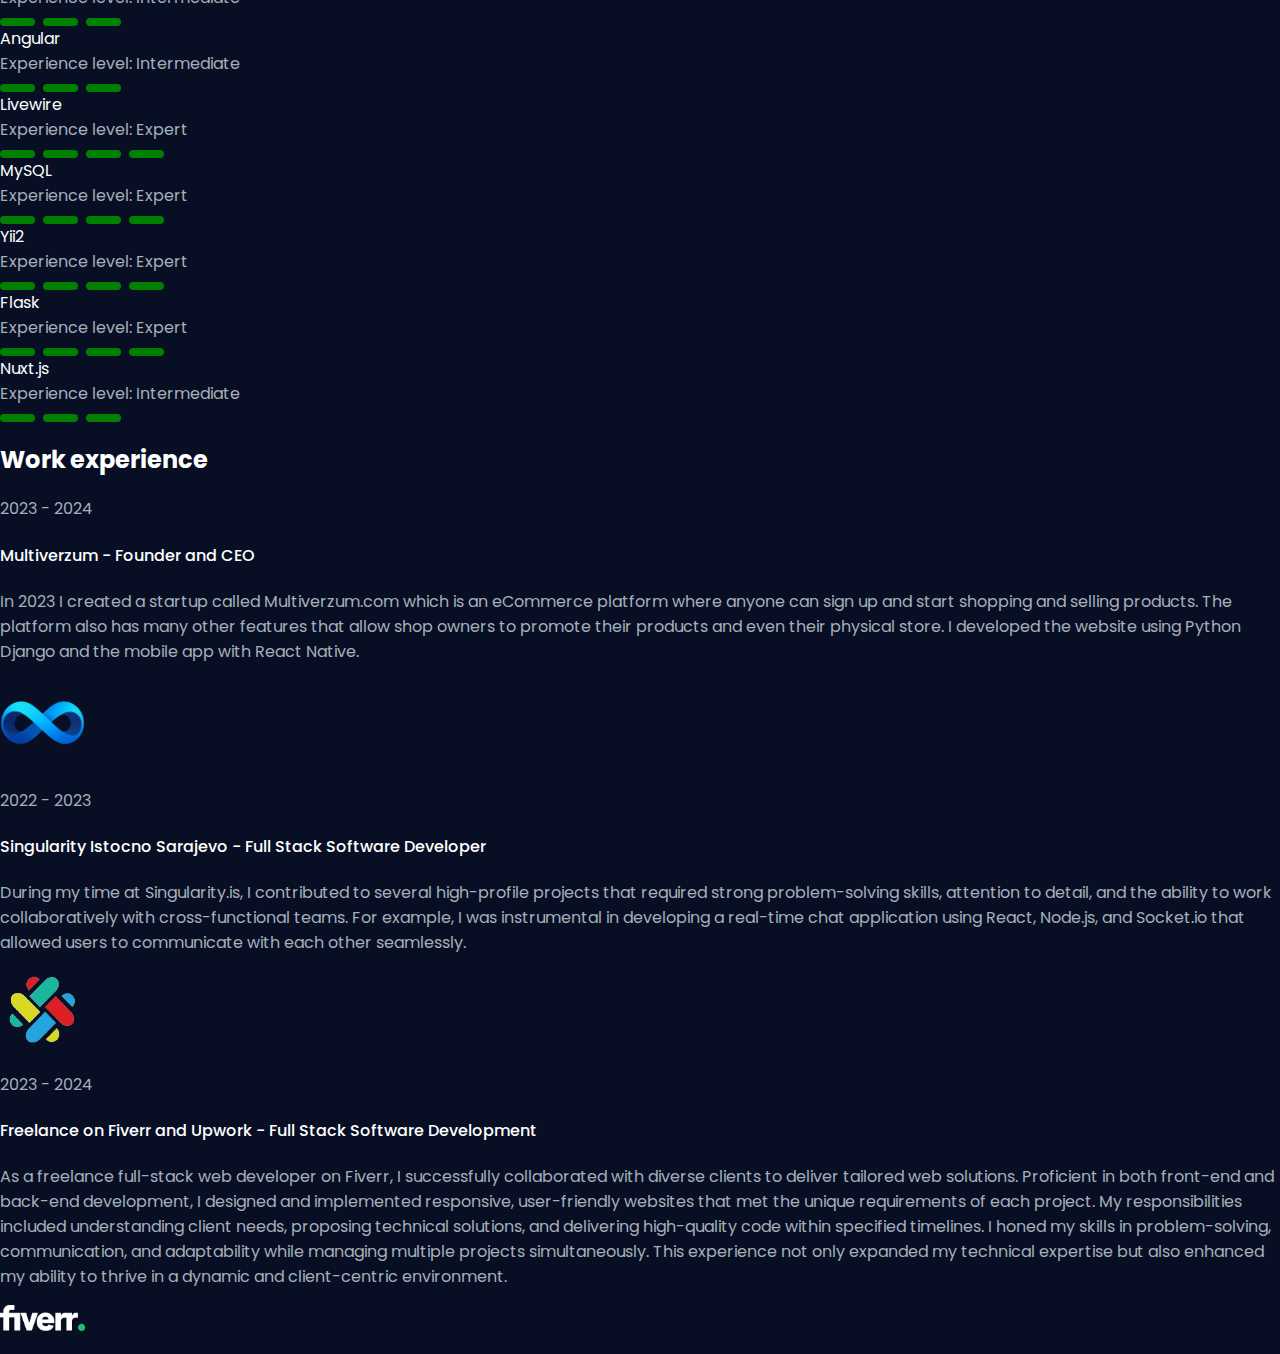
==== commit a6cbdadc: "updates" ====
--- a/index.html
+++ b/index.html
@@ -78,7 +78,7 @@
             <div class="col-md-5 d-flex justify-content-center pt-5">
                 <div class="rounded-circle">
                     <img src="/img/profile-pic.png" style="max-width: 350px; height: fit-content;"
-                        class="img-fluid rounded-circle shadow-lg" alt="">
+                        class="img-fluid rounded-circle shadow-lg" alt="" id="my-picture">
                 </div>
             </div>
 
@@ -318,14 +318,9 @@
                         <h4 class="fw-500">Multiverzum - Founder and CEO</h4>
 
                         <span class="txt-light">
-                            During my time at Singularity.is, I contributed to several high-profile projects that
-                            required
-                            strong problem-solving skills, attention to detail, and the ability to work collaboratively
-                            with
-                            cross-functional teams. For example, I was instrumental in developing a real-time chat
-                            application
-                            using React, Node.js, and Socket.io that allowed users to communicate with each other
-                            seamlessly.
+                            In 2023 I created a startup called Multiverzum.com which is an eCommerce platform where anyone can sign up and start shopping and selling products. The platform
+                            also has many other features that allow shop owners to promote their products and even their physical store. I developed the website using Python Django and the mobile
+                            app with React Native.
                         </span>
                     </div>
                     <div class="col-md-1 d-flex justify-content-center align-items-center">
--- a/css/home.css
+++ b/css/home.css
@@ -4,6 +4,12 @@
         background-position: top;
         background-repeat: no-repeat;
         background-size: contain;
+    }
+}
+
+@media only screen and (max-width: 850px) {
+    #my-picture{
+        max-width: 150px !important;
     }
 }
 
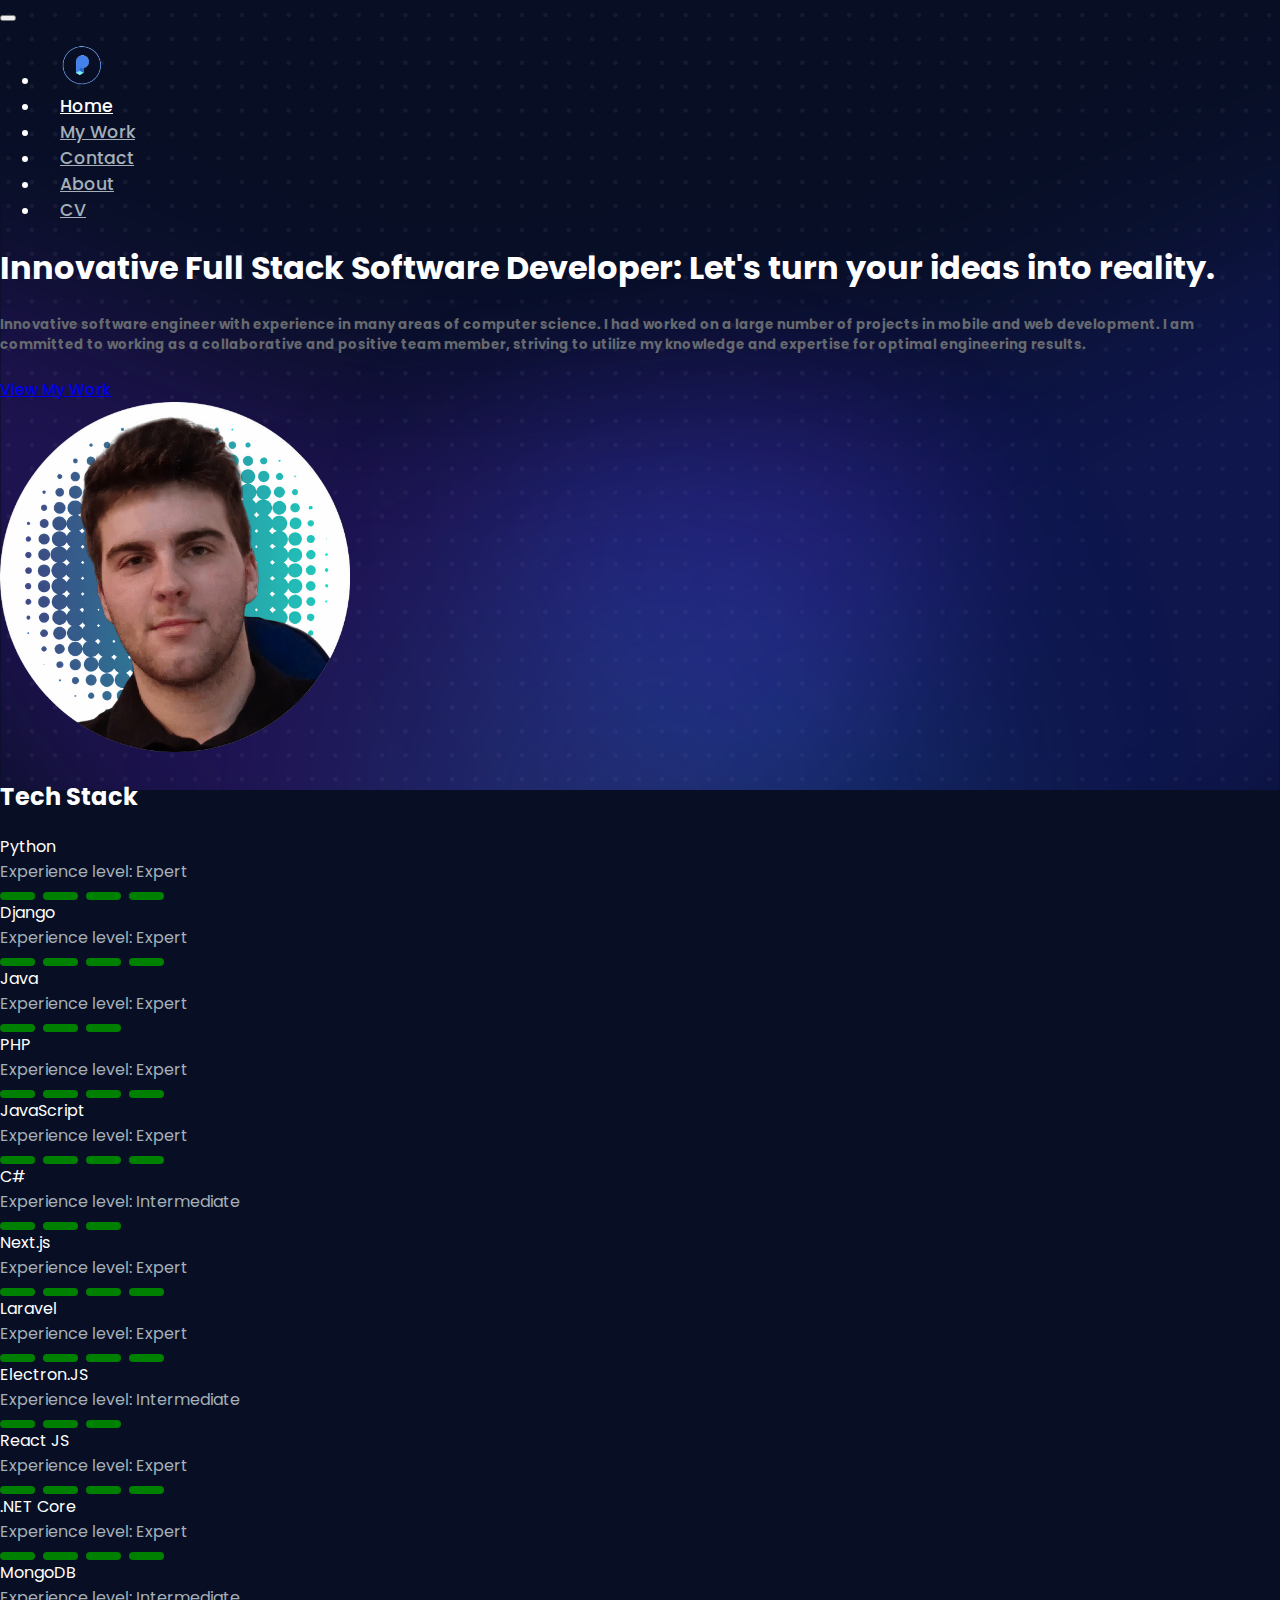
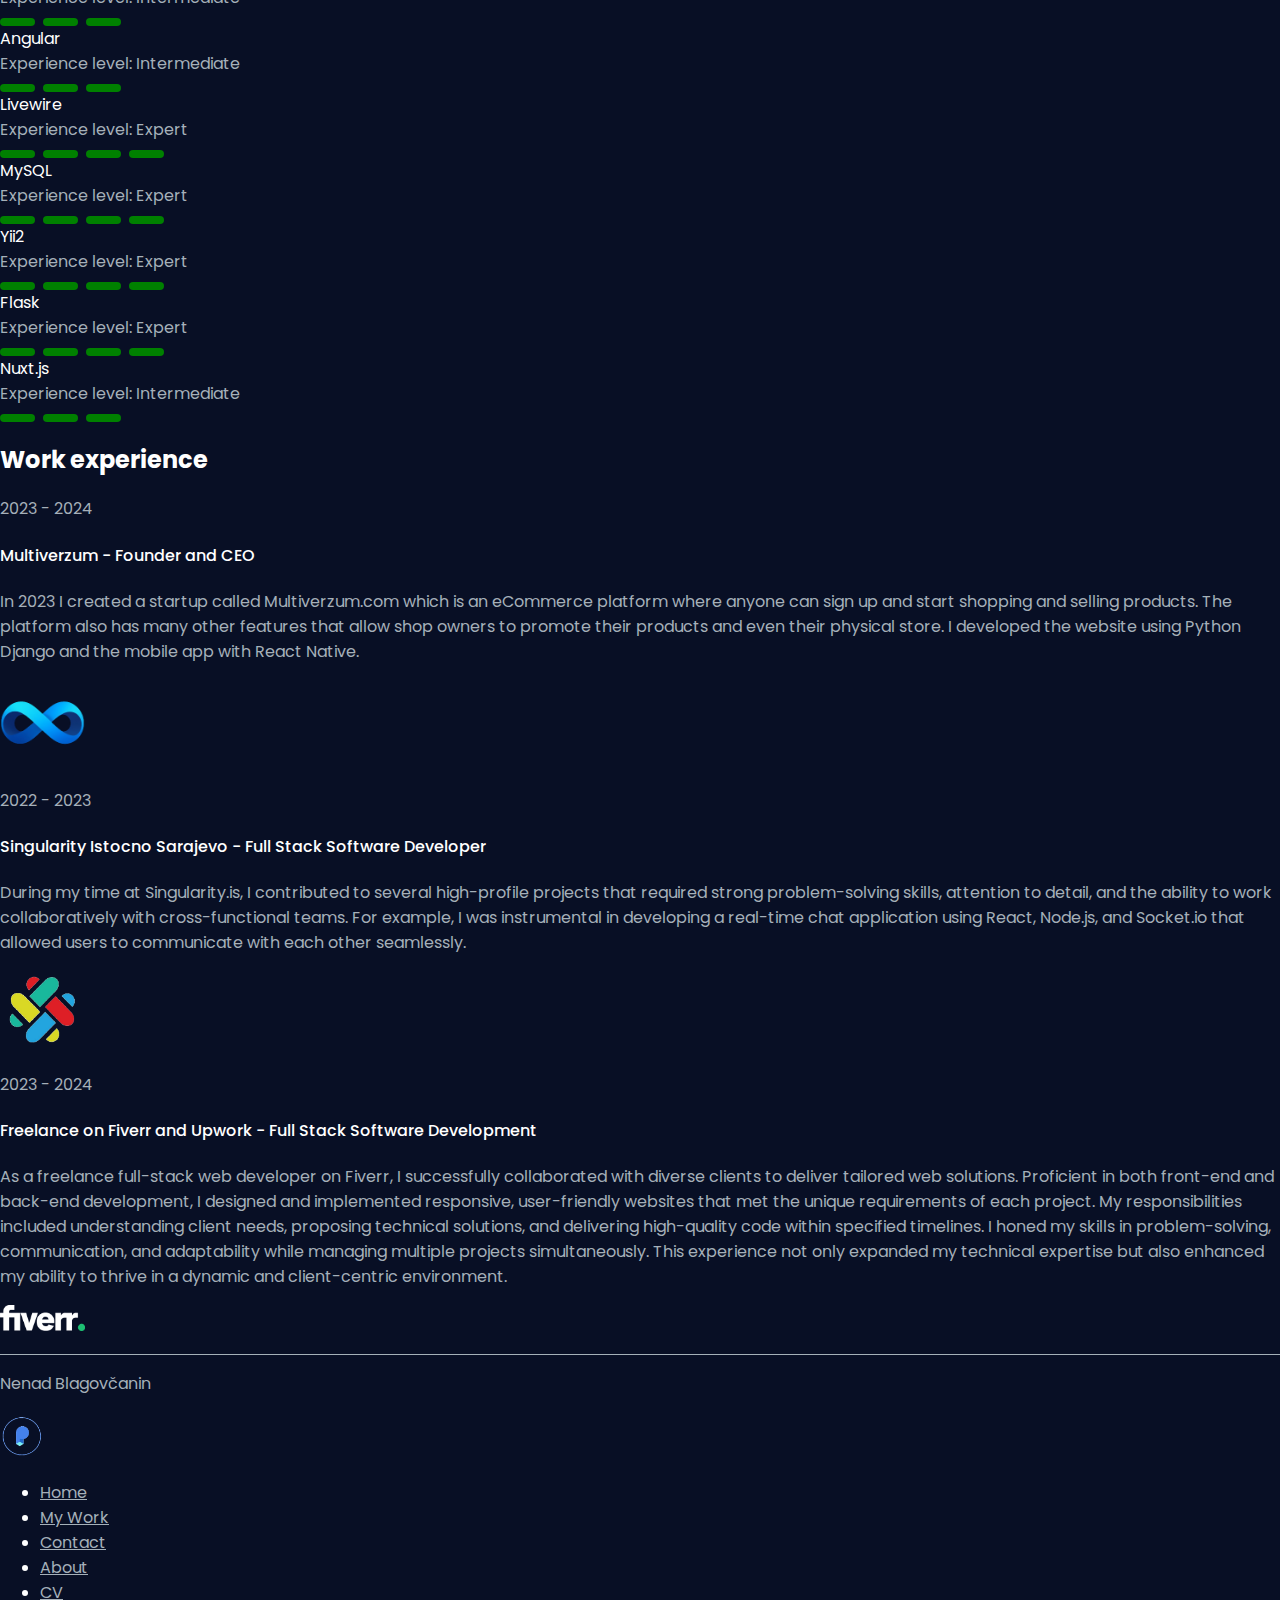
==== commit ac237979: "footer" ====
--- a/index.html
+++ b/index.html
@@ -318,8 +318,10 @@
                         <h4 class="fw-500">Multiverzum - Founder and CEO</h4>
 
                         <span class="txt-light">
-                            In 2023 I created a startup called Multiverzum.com which is an eCommerce platform where anyone can sign up and start shopping and selling products. The platform
-                            also has many other features that allow shop owners to promote their products and even their physical store. I developed the website using Python Django and the mobile
+                            In 2023 I created a startup called Multiverzum.com which is an eCommerce platform where
+                            anyone can sign up and start shopping and selling products. The platform
+                            also has many other features that allow shop owners to promote their products and even their
+                            physical store. I developed the website using Python Django and the mobile
                             app with React Native.
                         </span>
                     </div>
@@ -374,10 +376,34 @@
                 </div>
             </div>
         </div>
-
-        <script src="https://cdn.jsdelivr.net/npm/bootstrap@5.3.2/dist/js/bootstrap.bundle.min.js"
-            integrity="sha384-C6RzsynM9kWDrMNeT87bh95OGNyZPhcTNXj1NW7RuBCsyN/o0jlpcV8Qyq46cDfL"
-            crossorigin="anonymous"></script>
+    </div>
+
+    <footer class="mt-5" style="border-top: 1px solid rgb(165, 176, 185);">
+        <div class="container">
+            <div class="d-flex flex-wrap justify-content-between align-items-center py-3 my-4">
+                <p class="col-md-4 mb-0 txt-light">Nenad Blagovčanin</p>
+
+                <a href="/"
+                    class="col-md-4 d-flex align-items-center justify-content-center mb-3 mb-md-0 me-md-auto link-dark text-decoration-none">
+                    <img src="/img/logo.png" style="max-height: 45px;" class="h-100" alt="">
+                </a>
+
+                <ul class="nav col-md-4 justify-content-end">
+                    <li class="nav-item"><a href="/" class="nav-link px-2 txt-light">Home</a></li>
+                    <li class="nav-item"><a href="work.html" class="nav-link px-2 txt-light">My Work</a></li>
+                    <li class="nav-item"><a href="contact.html" class="nav-link px-2 txt-light">Contact</a></li>
+                    <li class="nav-item"><a href="about.html" class="nav-link px-2 txt-light">About</a></li>
+                    <li class="nav-item"><a href="cv.html" class="nav-link px-2 txt-light">CV</a></li>
+                </ul>
+            </div>
+
+        </div>
+
+    </footer>
+
+    <script src="https://cdn.jsdelivr.net/npm/bootstrap@5.3.2/dist/js/bootstrap.bundle.min.js"
+        integrity="sha384-C6RzsynM9kWDrMNeT87bh95OGNyZPhcTNXj1NW7RuBCsyN/o0jlpcV8Qyq46cDfL"
+        crossorigin="anonymous"></script>
 
 </body>
 
